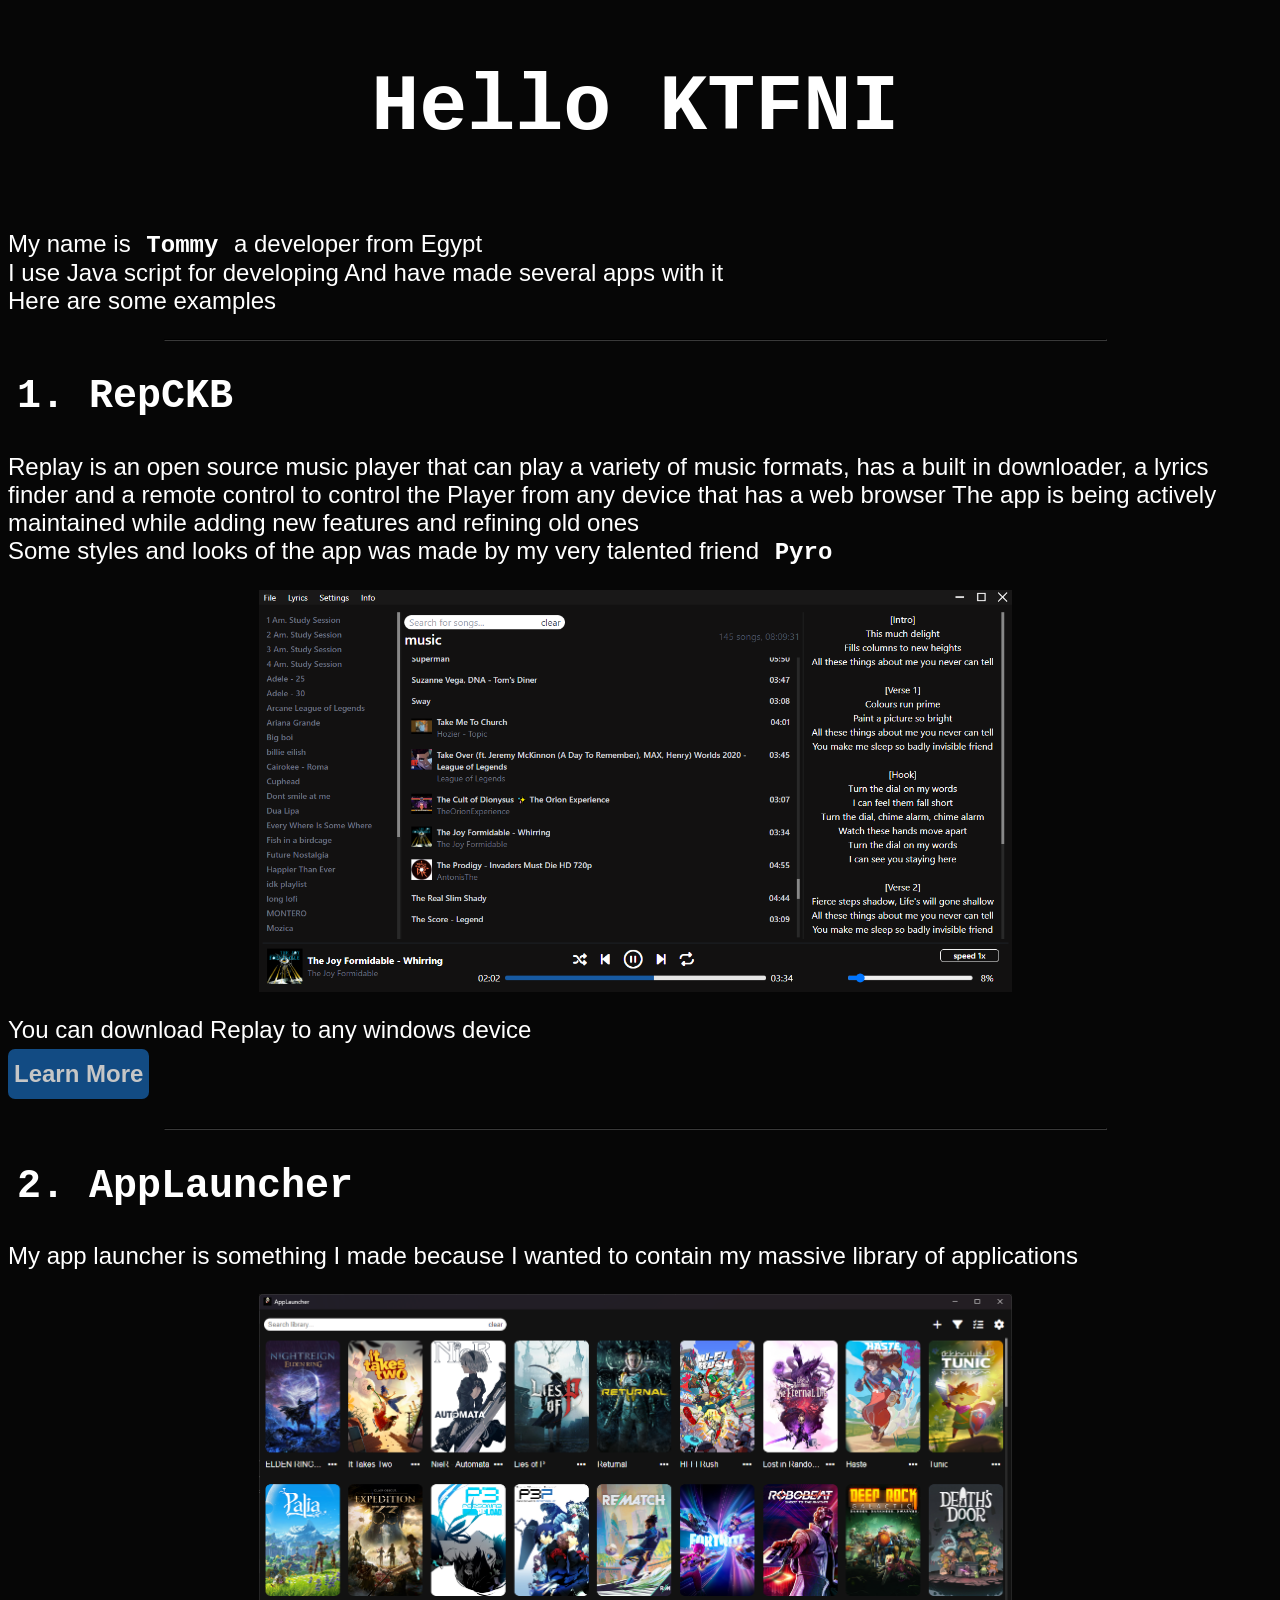
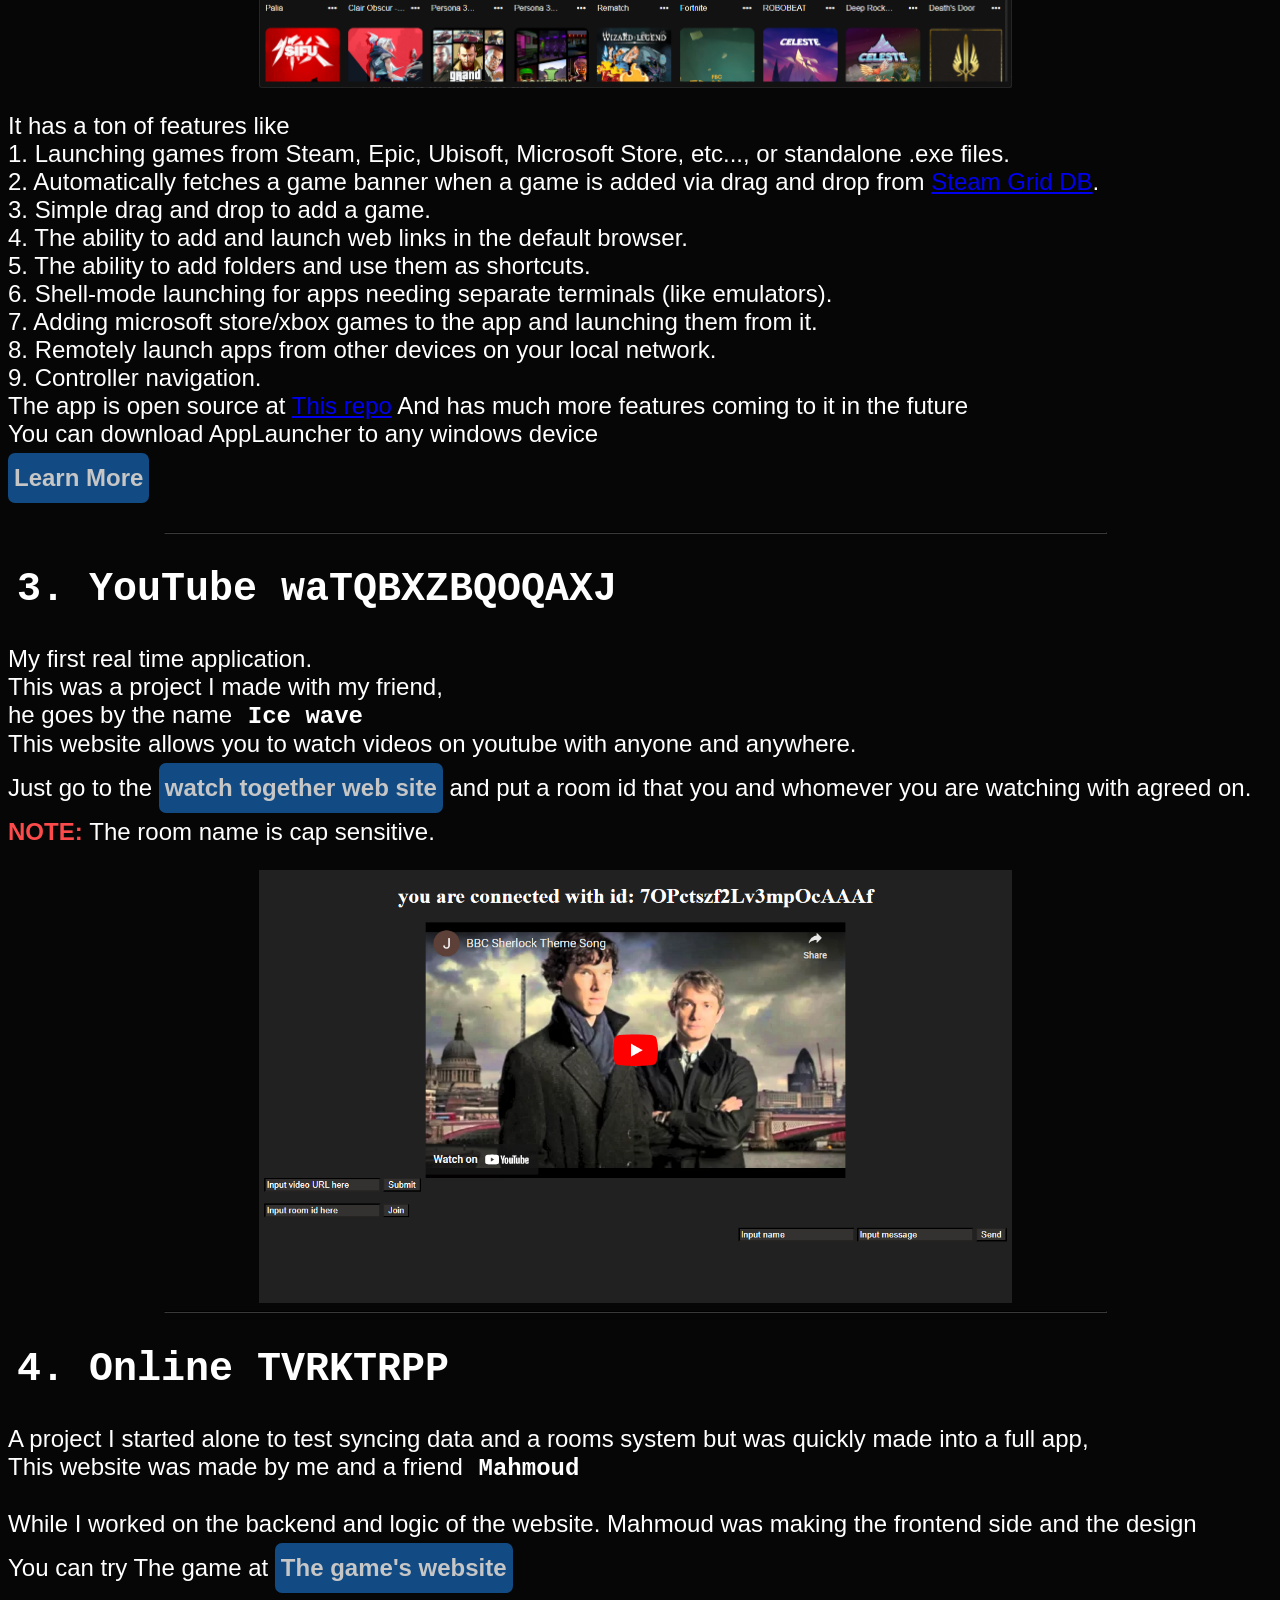
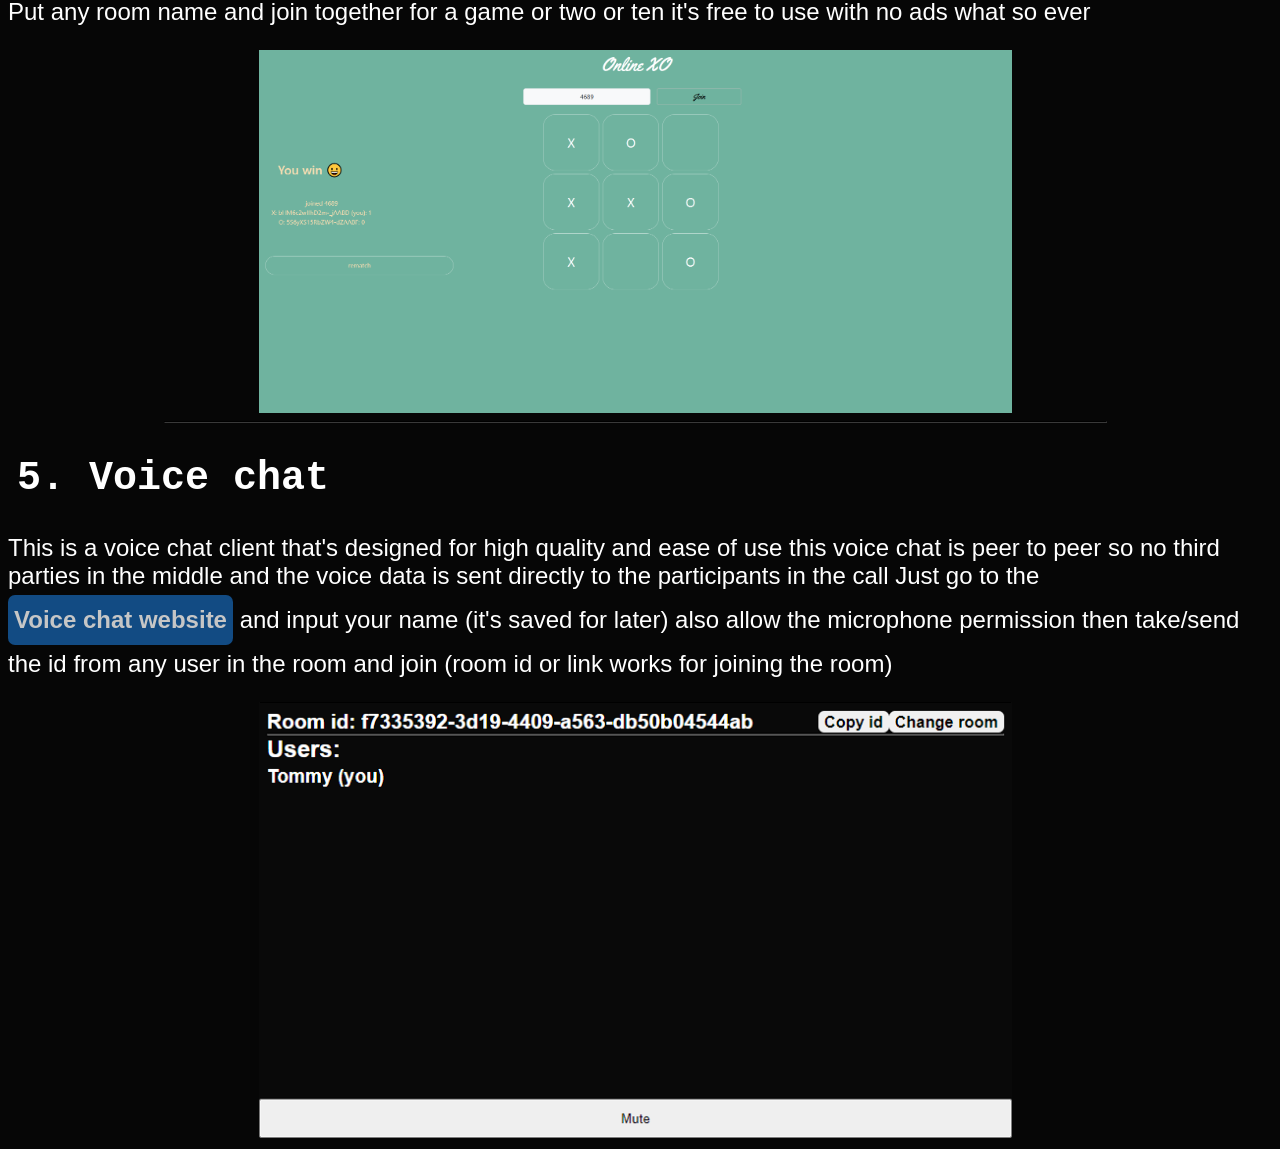
==== index.html @ 3b8153cd "initial" ====
<!DOCTYPE html>
<html lang="en">

<head>
    <meta charset="UTF-8">
    <meta http-equiv="X-UA-Compatible" content="IE=edge">
    <meta name="viewport" content="width=device-width, initial-scale=1.0">
    <title>Tommy's site</title>
    <style>
        body {
            background-color: rgb(6, 6, 6);
            height: 100%;
            width: 98%;
            color: white;
            overflow-wrap: anywhere;
            font-family: Arial, Helvetica, sans-serif;
            scroll-behavior: smooth;
        }

        .animation {
            font-family: "Space Mono", monospace;
            font-weight: 600;
            cursor: default;
            padding: 0rem clamp(0.2rem, 0.7vw, 3rem);
            border-radius: 5px;
            transition: 0.17s;
        }
    </style>
    <link rel="stylesheet" href="index.css">
    <script src="/script.js" defer></script>
</head>

<body>
    <div class="overlay hidden center" id="overlay">
        <div id="bg" class="center">
            <img id="appimg">
            <!-- <a id="applink">Go to website</a>
            <a id="imglink">See original</a> -->
        </div>
    </div>
    <div class="center">
        <h1 class="animation">Hello world</h1>
    </div>
    <div>
        <p>
            My name is <a class="animation">Tommy</a> a developer from Egypt<br>
            I use Java script for developing And have made several apps with it<br>
            Here are some examples
        </p>
    </div>
    <hr>
    <div>
        <div>
            <h2 id="replay" class="animation" onclick="redirectToReplayPage()" style="cursor: pointer;">1. Replay</h2>
        </div>
        <p>
            Replay is an open source music player that can play a variety of music formats, has a built in downloader, a
            lyrics finder and a remote control to control the Player from any device that has a web browser
            The app is being actively maintained while adding new features and refining old ones<br>
            Some styles and looks of the app was made by my very talented friend <a class="animation">Pyro</a>
        </p>
        <div class="center">
            <img src="/images/Replay.png" alt="Replay image" onclick="popupPhoto('Replay.png')"
                style="cursor: pointer;">
        </div>
        <p>
            You can download Replay to any windows device<br>
            <button onclick="redirectToReplayPage()">Learn More</button>
        </p>
    </div>
    <hr>
    <div>
        <div>
            <h2 id="launcher" class="animation" onclick="redirectToAppLauncherPage()" style="cursor: pointer;">2. AppLauncher</h2>
        </div>
        <p>
            My app launcher is something I made because I wanted to contain my massive library of applications
        </p>
        <div class="center">
            <img src="/images/AppLauncher.png" alt="AppLauncher image" onclick="popupPhoto('AppLauncher.png')"
                style="cursor: pointer;">
        </div>
        <p>
            It has a ton of features like <br>
            1. Launching games from Steam, Epic, Ubisoft, Microsoft Store, etc..., or standalone .exe files.<br>
            2. Automatically fetches a game banner when a game is added via drag and drop from <a href="https://www.steamgriddb.com/">Steam Grid DB</a>.<br>
            3. Simple drag and drop to add a game.<br>
            4. The ability to add and launch web links in the default browser.<br>
            5. The ability to add folders and use them as shortcuts.<br>
            6. Shell-mode launching for apps needing separate terminals (like emulators).<br>
            7. Adding microsoft store/xbox games to the app and launching them from it.<br>
            8. Remotely launch apps from other devices on your local network.<br>
            9. Controller navigation.<br>
            The app is open source at <a href="https://github.com/Tommy1250/AppLauncherUI">This repo</a> And has much
            more features coming to it in the future
            <br>
            You can download AppLauncher to any windows device<br>
            <button onclick="redirectToAppLauncherPage()">Learn More</button>
        </p>
    </div>
    <hr>
    <div>
        <div>
            <h2 id="wt" class="animation" onclick="redirectToWatchTogether()" style="cursor: pointer;">3. YouTube watch together
            </h2>
        </div>
        <p>
            My first real time application.<br>
            This was a project I made with my friend,<br>he goes by the name <a class="animation">Ice wave</a><br>
            This website allows you to watch videos on youtube with anyone and anywhere.<br>
            Just go to the <button onclick="redirectToWatchTogether()">watch together web site</button> and put a room
            id that you and whomever you are watching with agreed on.<br>
            <strong style="color: rgb(253, 75, 75);">NOTE: </strong> The room name is cap sensitive.
        </p>
        <div class="center">
            <img src="/images/watchtogether.png" alt="Watch together image" onclick="popupPhoto('watchtogether.png')"
                style="cursor: pointer;">
        </div>
    </div>
    <hr>
    <div>
        <div>
            <h2 id="xo" class="animation" onclick="redirectToTikTakToe()" style="cursor: pointer;">4. Online tiktakto
            </h2>
        </div>
        <p>
            A project I started alone to test syncing data and a rooms system but was quickly made into a full
            app,<br>This website was made by me and a friend <a class="animation">Mahmoud</a><br>
            <br>While I worked on the backend and logic of the website. Mahmoud was making the frontend side and the
            design<br>
            You can try The game at <button onclick="redirectToTikTakToe()">The game's website</button><br>
            Put any room name and join together for a game or two or ten it's free to use with no ads what so ever
        </p>
        <div class="center">
            <img src="/images/tiktaktoe.png" alt="tic tac to image" onclick="popupPhoto('tiktaktoe.png')"
                style="cursor: pointer;">
        </div>
    </div>
    <hr>
    <div>
        <h2 id="vc" class="animation" onclick="redirectToVoice()" style="cursor: pointer;" data-played="true">5. Voice chat</h2>
        <p>
            This is a voice chat client that's designed for high quality and ease of use
            this voice chat is peer to peer so no third parties in the middle and the voice data is sent directly to the
            participants in the call
            Just go to the <button onclick="redirectToVoice()">Voice chat website</button> and input your name (it's
            saved for later) also allow the microphone permission
            then take/send the id from any user in the room and join (room id or link works for joining the room)
        </p>
        <div class="center">
            <img src="/images/voice.png" alt="voice chat client image" onclick="popupPhoto('voice.png')"
                style="cursor: pointer;">
        </div>
    </div>
</body>

</html>
---- index.css ----
.center {
    display: grid;
    place-items: center;
    margin: 0rem;
}

h1 {
    font-size: 5rem;
}

h2 {
    display: flex;
    font-size: 2.5rem;
    width: fit-content;
}

a,
p {
    font-size: 1.5rem;
    padding: 0rem;
}

img {
    width: 60%;
}

.bigImg {
    width: 90%;
    max-width: 1334px;
}

hr {
    border-color: #393939;
    width: 75%;
}

.overlay {
    width: 100%;
    height: 100%;
    position: fixed;
    top: 50%;
    left: 50%;
    transform: translate(-50%, -50%) scale(0);
    background-color: #09090976;
    z-index: 4;
    position: absolute;
    transition: transform 0.2s;
}

.overlay > #bg {
    z-index: 5;
    width: 100%;
    height: 100%;
}

.overlay > #bg > img {
    width: 85dvw;
    z-index: 10;
}

.overlay > a:link, a:visited {
    color: white;
    cursor: pointer;
    text-decoration: underline;
}

.overlay > a:link:active, a:visited:active {
    color: rgb(189, 189, 189);
}

.overlay.visible {
    transform: translate(-50%, -50%) scale(1);
}

.hidden {
    display: none;
}

.contain {
    box-sizing: border-box;
}

.animation:active,
.animation:focus,
.animation:hover {
    background-color: rgb(231, 231, 231);
    color: black;
}

button {
    height: 50px;
    background-color: rgba(30, 144, 255, 0.5);
    transition: 0.2s;
    border: none;
    border-radius: 7px;
    font-size: 1.5rem;
    font-weight: 600;
    margin-top: 5px;
    margin-bottom: 5px;
    color: rgb(198, 198, 198);
    cursor: pointer;
}

button:focus,
button:hover {
    background-color: rgba(30, 144, 255, 0.7);
    color: white;
}

button:active {
    background-color: rgba(30, 144, 255, 1);
    color: white;
}

::-webkit-scrollbar {
    width: 5px;
    height: 5px;
    margin: 2px;
    transition: 0.2s;
}

/* Track */
::-webkit-scrollbar-track {
    background: #292929; 
}

::-webkit-scrollbar-track-piece {
    background: #292929;
}
    
/* Handle */
::-webkit-scrollbar-thumb {
    background: #888; 
}

/* Handle on hover */
::-webkit-scrollbar-thumb:hover {
    background: #555; 
}
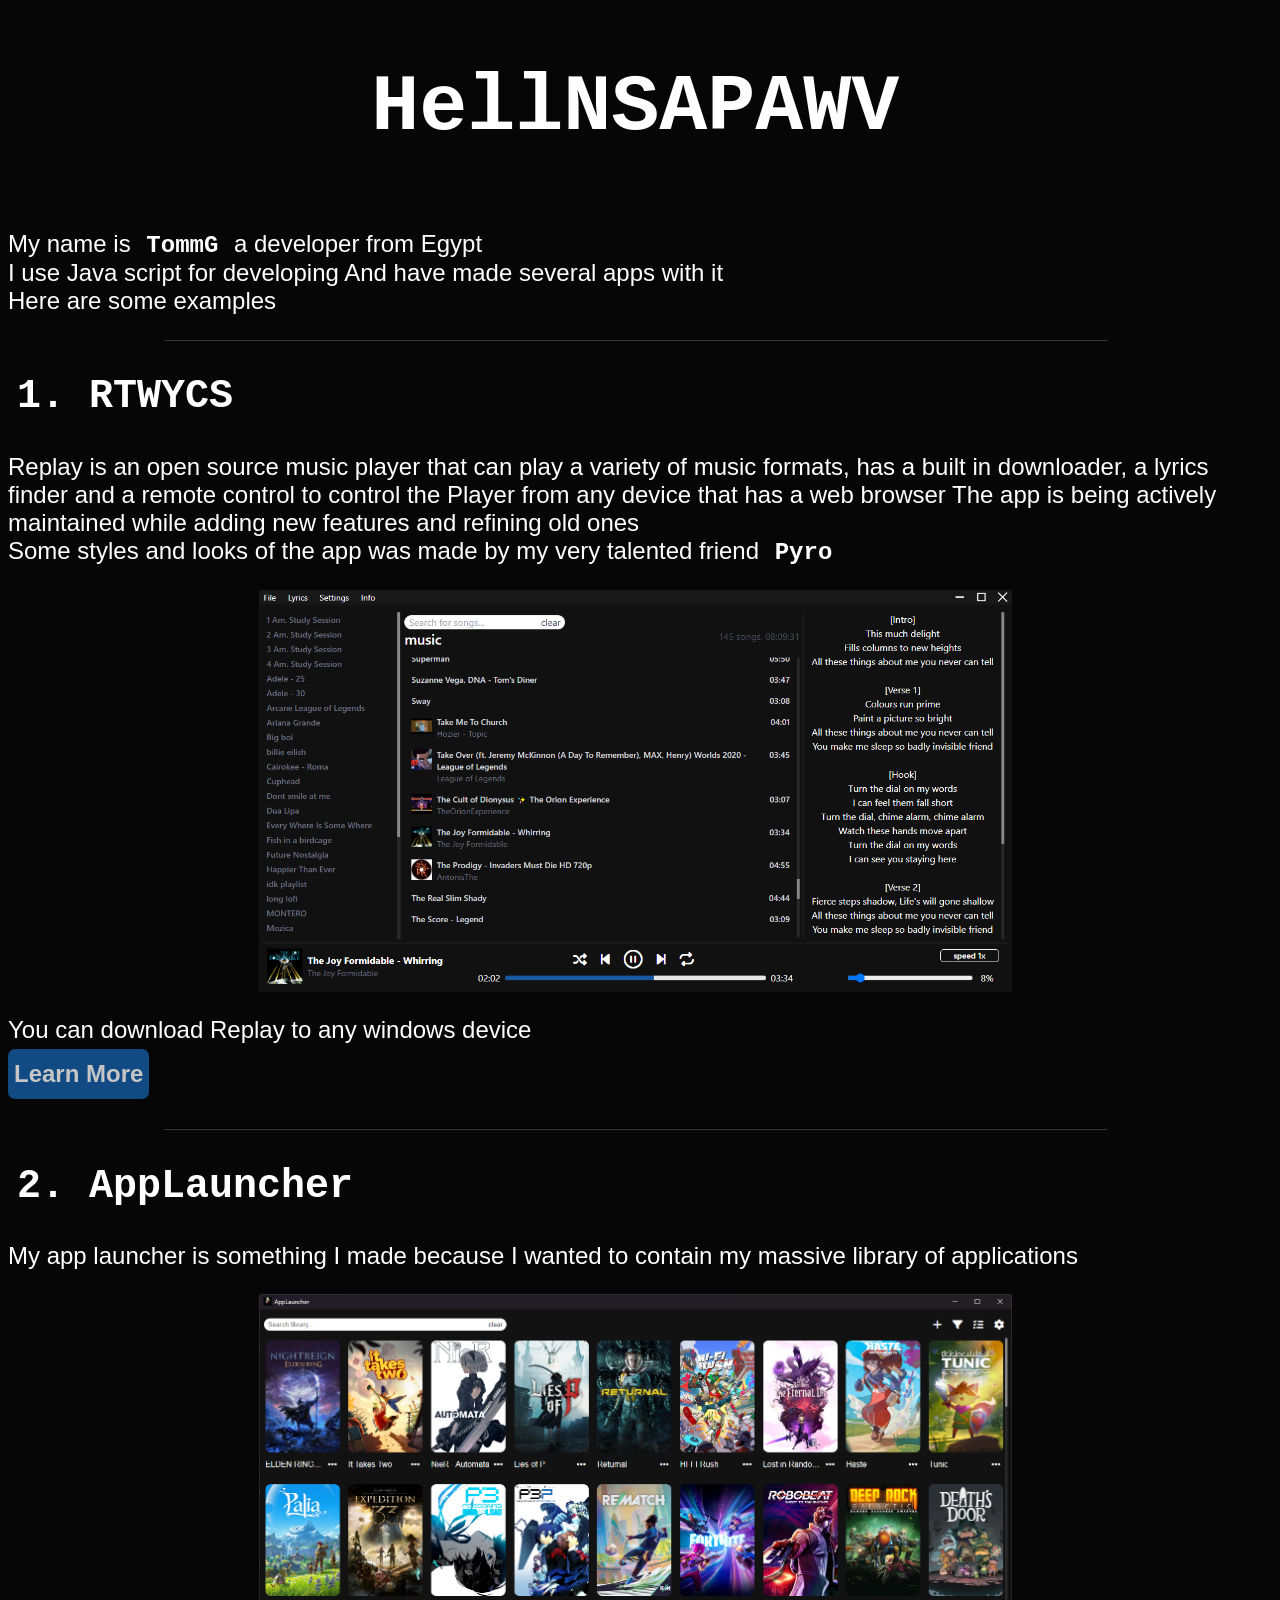
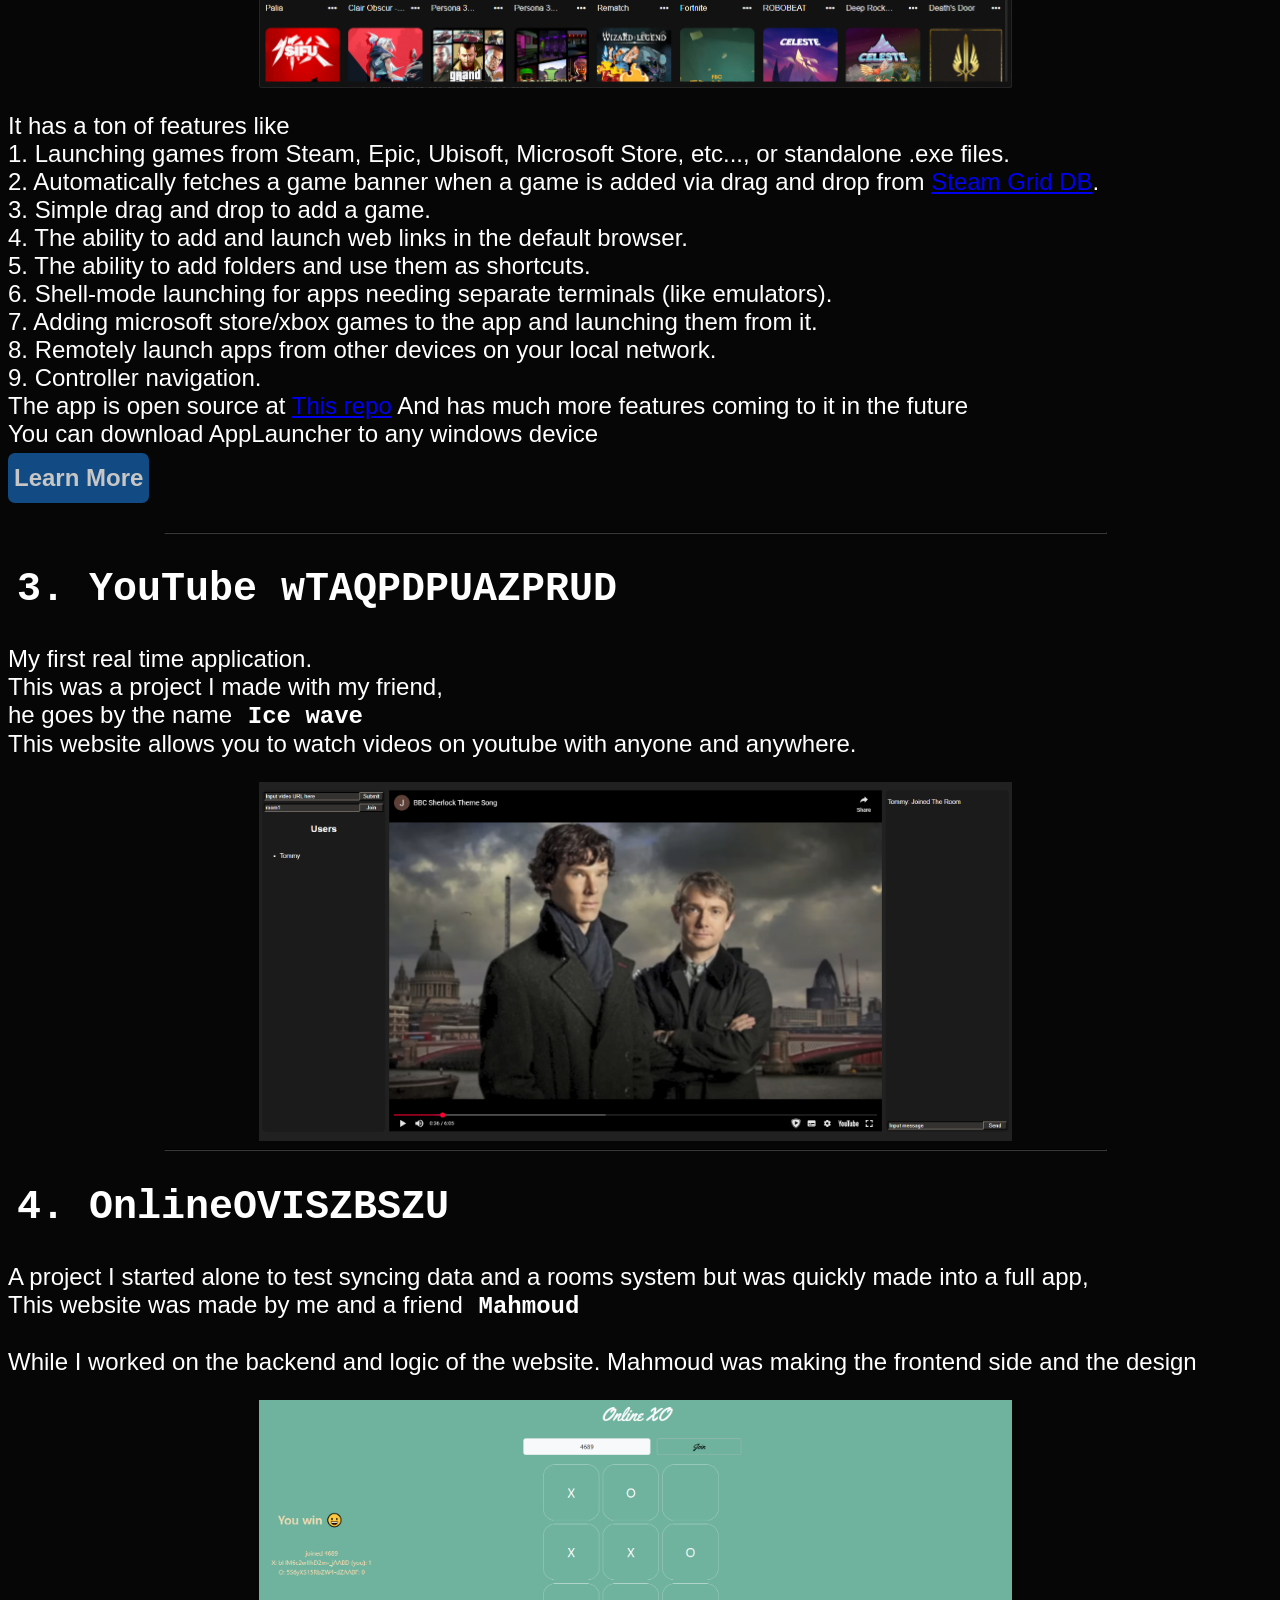
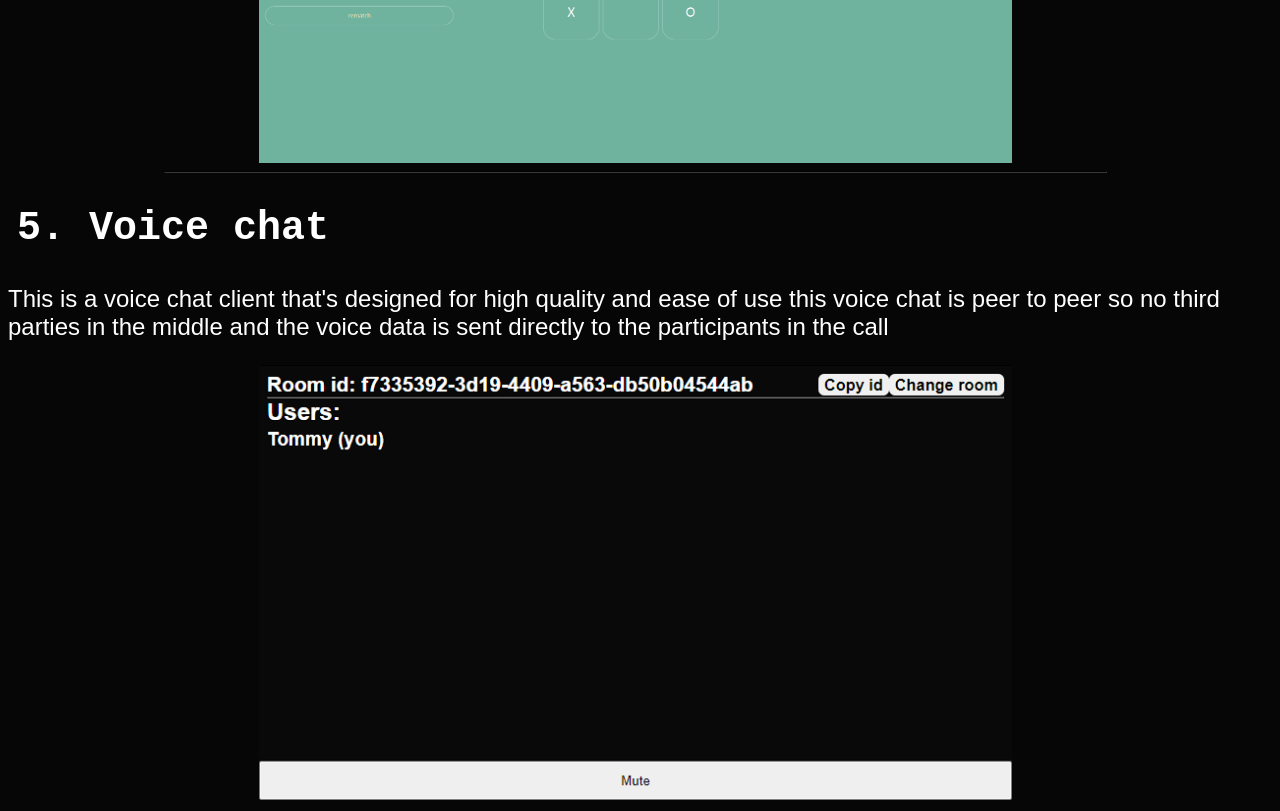
==== commit 52a063b2: "removed useless redirects" ====
--- a/index.html
+++ b/index.html
@@ -108,9 +108,9 @@
             My first real time application.<br>
             This was a project I made with my friend,<br>he goes by the name <a class="animation">Ice wave</a><br>
             This website allows you to watch videos on youtube with anyone and anywhere.<br>
-            Just go to the <button onclick="redirectToWatchTogether()">watch together web site</button> and put a room
+            <!-- Just go to the <button onclick="redirectToWatchTogether()">watch together web site</button> and put a room
             id that you and whomever you are watching with agreed on.<br>
-            <strong style="color: rgb(253, 75, 75);">NOTE: </strong> The room name is cap sensitive.
+            <strong style="color: rgb(253, 75, 75);">NOTE: </strong> The room name is cap sensitive. -->
         </p>
         <div class="center">
             <img src="/images/watchtogether.png" alt="Watch together image" onclick="popupPhoto('watchtogether.png')"
@@ -128,8 +128,8 @@
             app,<br>This website was made by me and a friend <a class="animation">Mahmoud</a><br>
             <br>While I worked on the backend and logic of the website. Mahmoud was making the frontend side and the
             design<br>
-            You can try The game at <button onclick="redirectToTikTakToe()">The game's website</button><br>
-            Put any room name and join together for a game or two or ten it's free to use with no ads what so ever
+            <!-- You can try The game at <button onclick="redirectToTikTakToe()">The game's website</button><br>
+            Put any room name and join together for a game or two or ten it's free to use with no ads what so ever -->
         </p>
         <div class="center">
             <img src="/images/tiktaktoe.png" alt="tic tac to image" onclick="popupPhoto('tiktaktoe.png')"
@@ -143,9 +143,9 @@
             This is a voice chat client that's designed for high quality and ease of use
             this voice chat is peer to peer so no third parties in the middle and the voice data is sent directly to the
             participants in the call
-            Just go to the <button onclick="redirectToVoice()">Voice chat website</button> and input your name (it's
+            <!-- Just go to the <button onclick="redirectToVoice()">Voice chat website</button> and input your name (it's
             saved for later) also allow the microphone permission
-            then take/send the id from any user in the room and join (room id or link works for joining the room)
+            then take/send the id from any user in the room and join (room id or link works for joining the room) -->
         </p>
         <div class="center">
             <img src="/images/voice.png" alt="voice chat client image" onclick="popupPhoto('voice.png')"
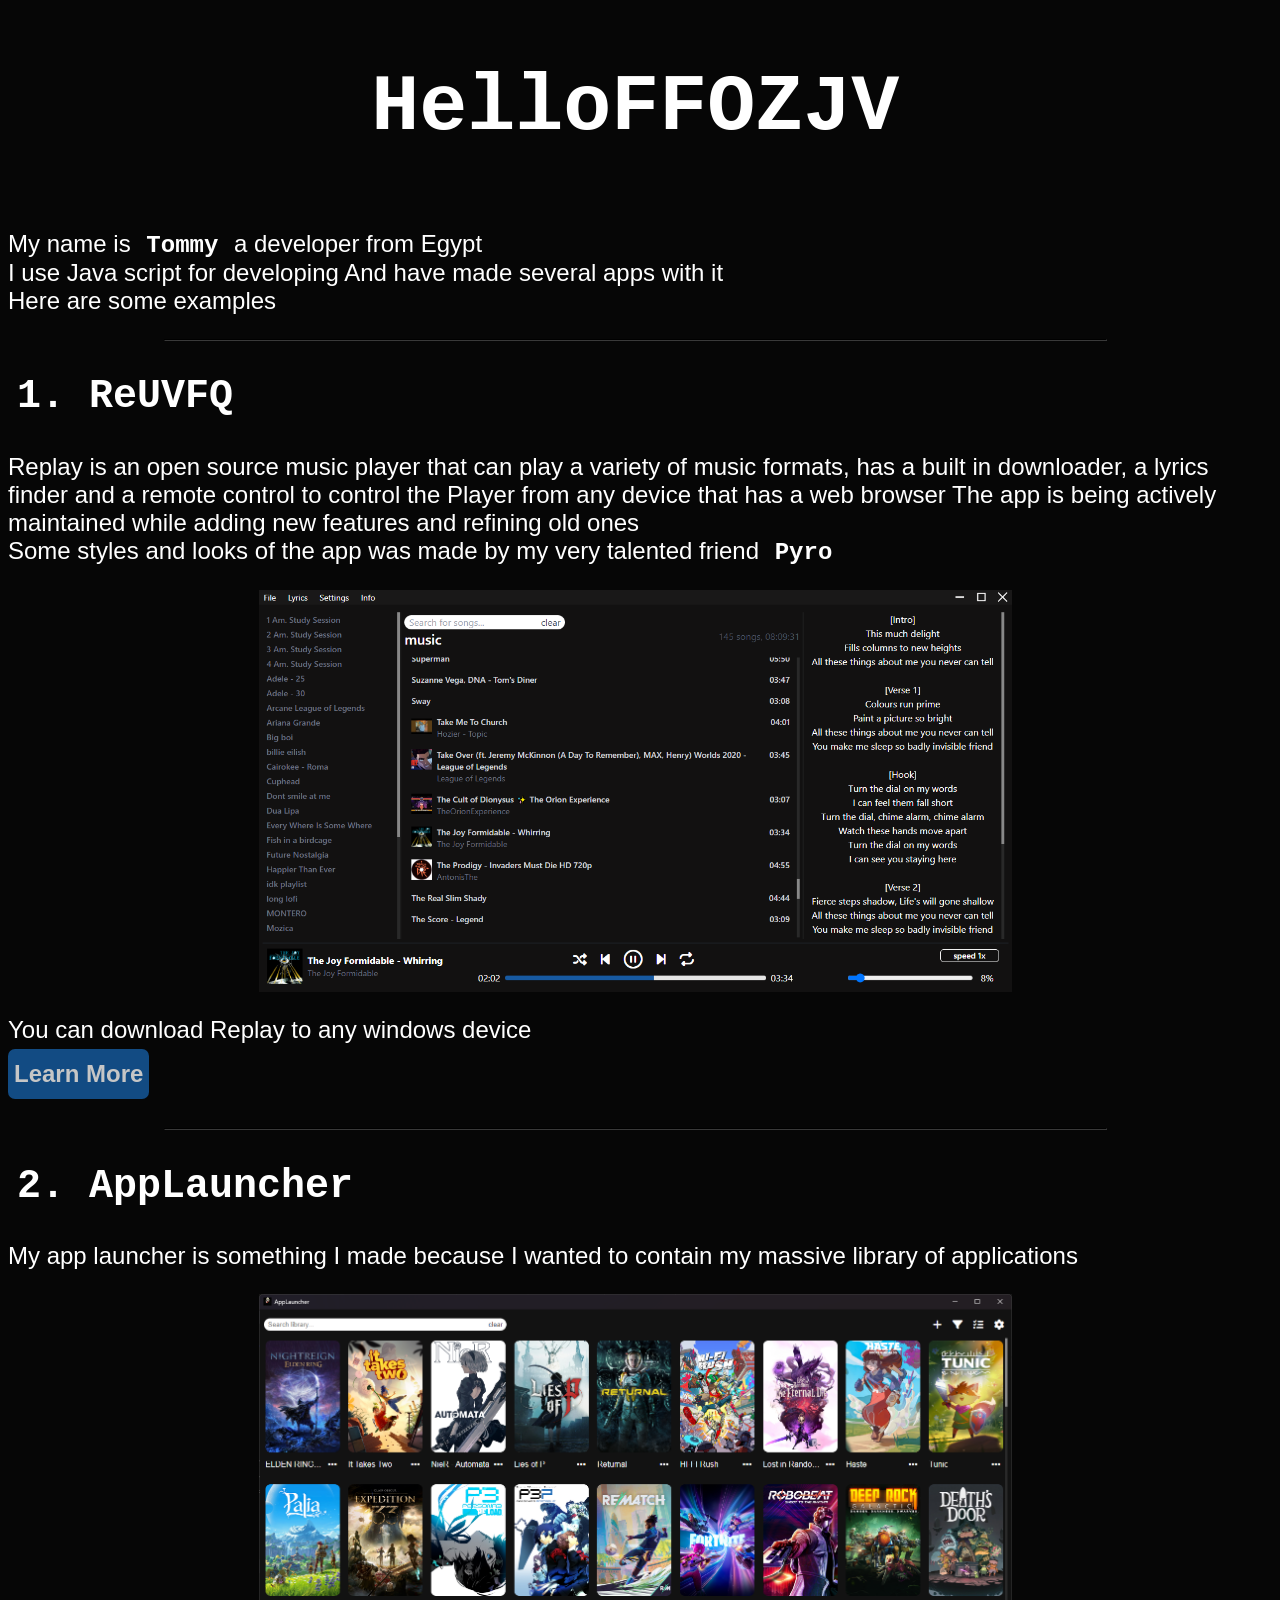
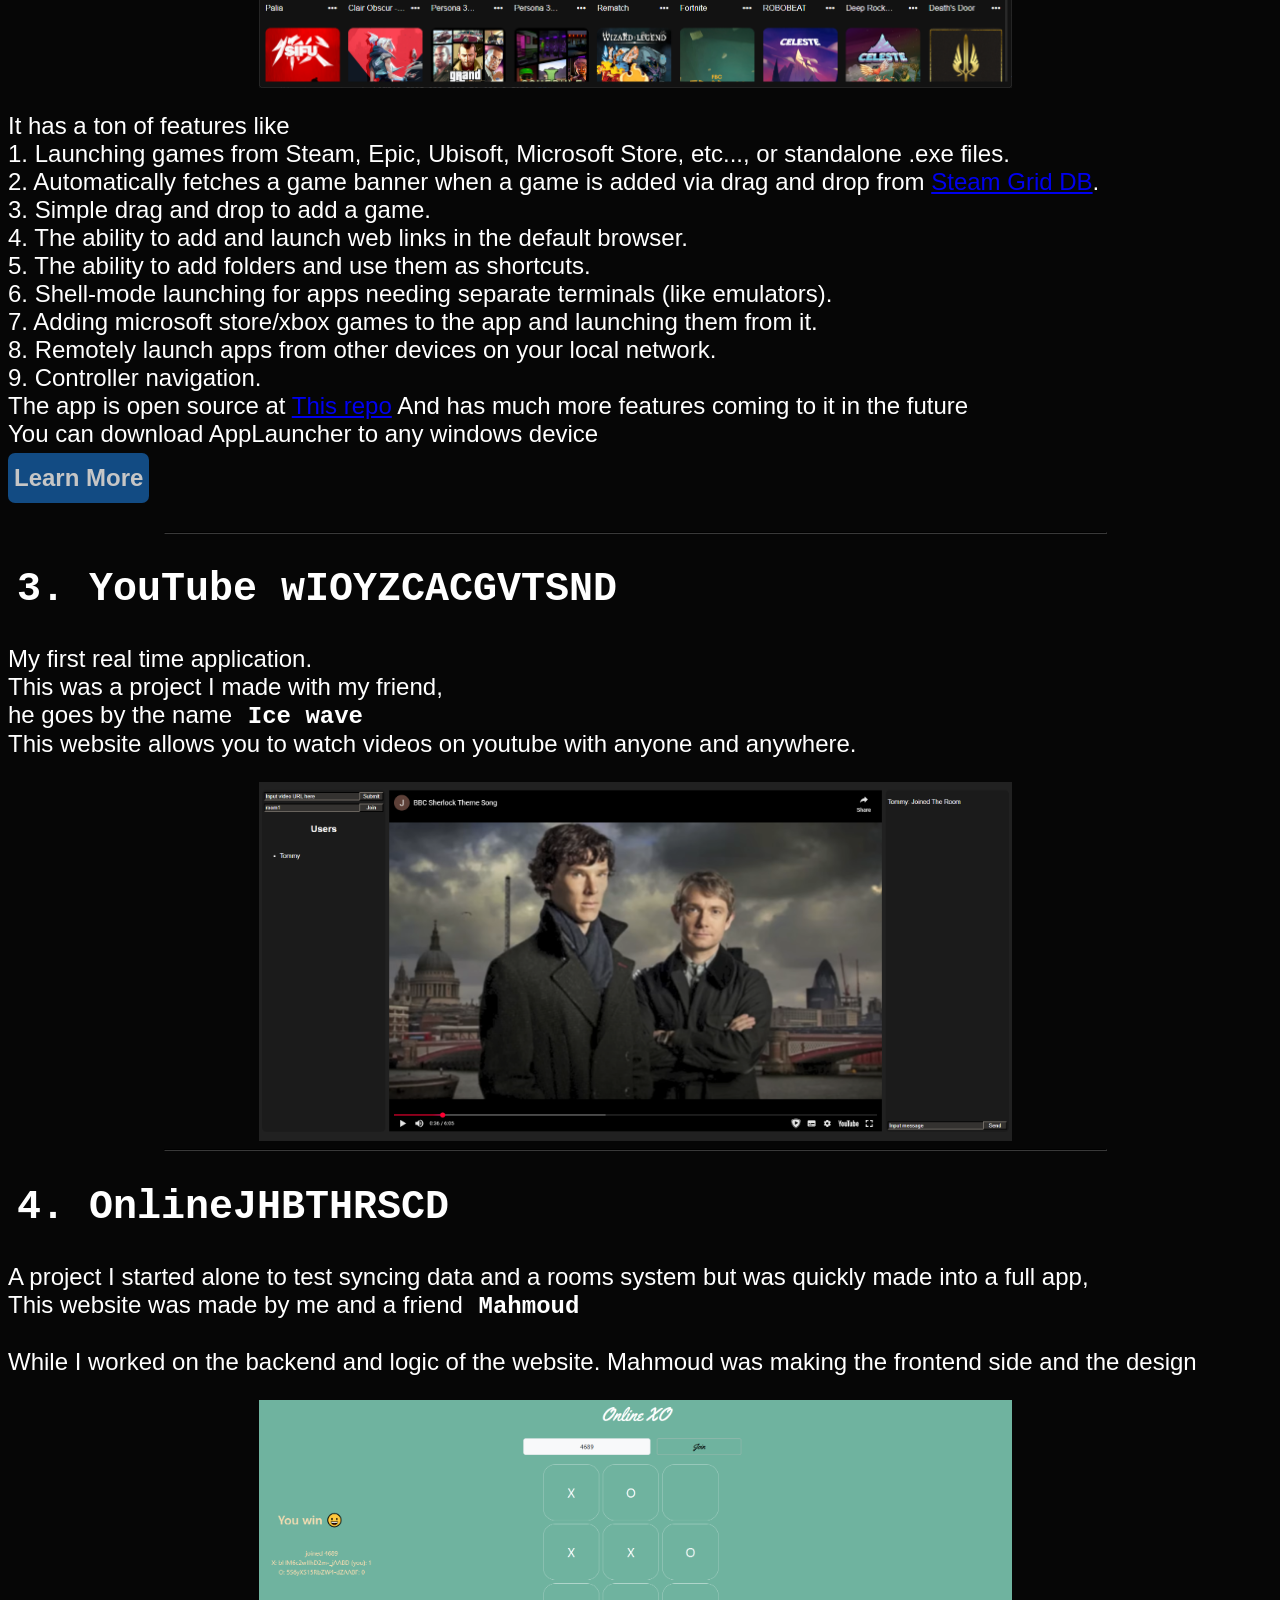
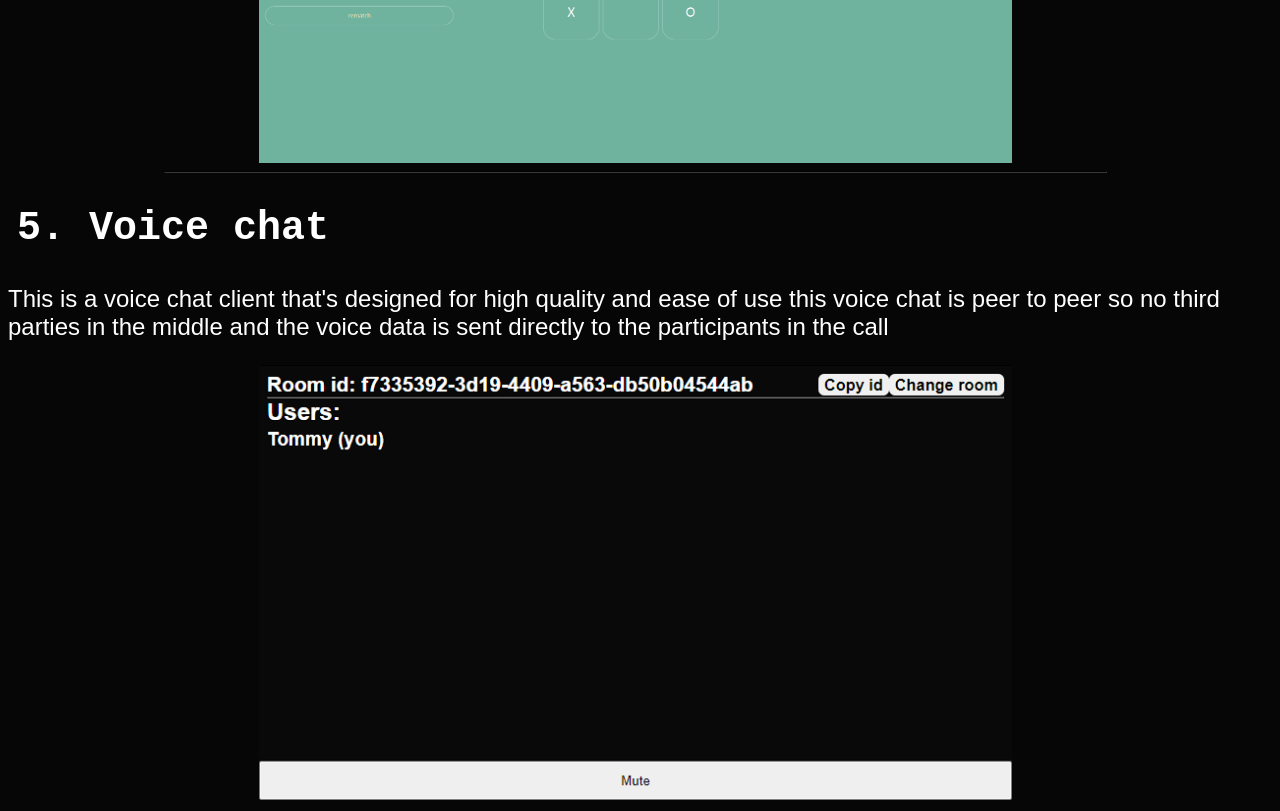
==== commit 6485e33b: "rebranding and changed urls" ====
--- a/index.html
+++ b/index.html
@@ -5,7 +5,7 @@
     <meta charset="UTF-8">
     <meta http-equiv="X-UA-Compatible" content="IE=edge">
     <meta name="viewport" content="width=device-width, initial-scale=1.0">
-    <title>Tommy's site</title>
+    <title>Portfolio - Tommy's site</title>
     <style>
         body {
             background-color: rgb(6, 6, 6);
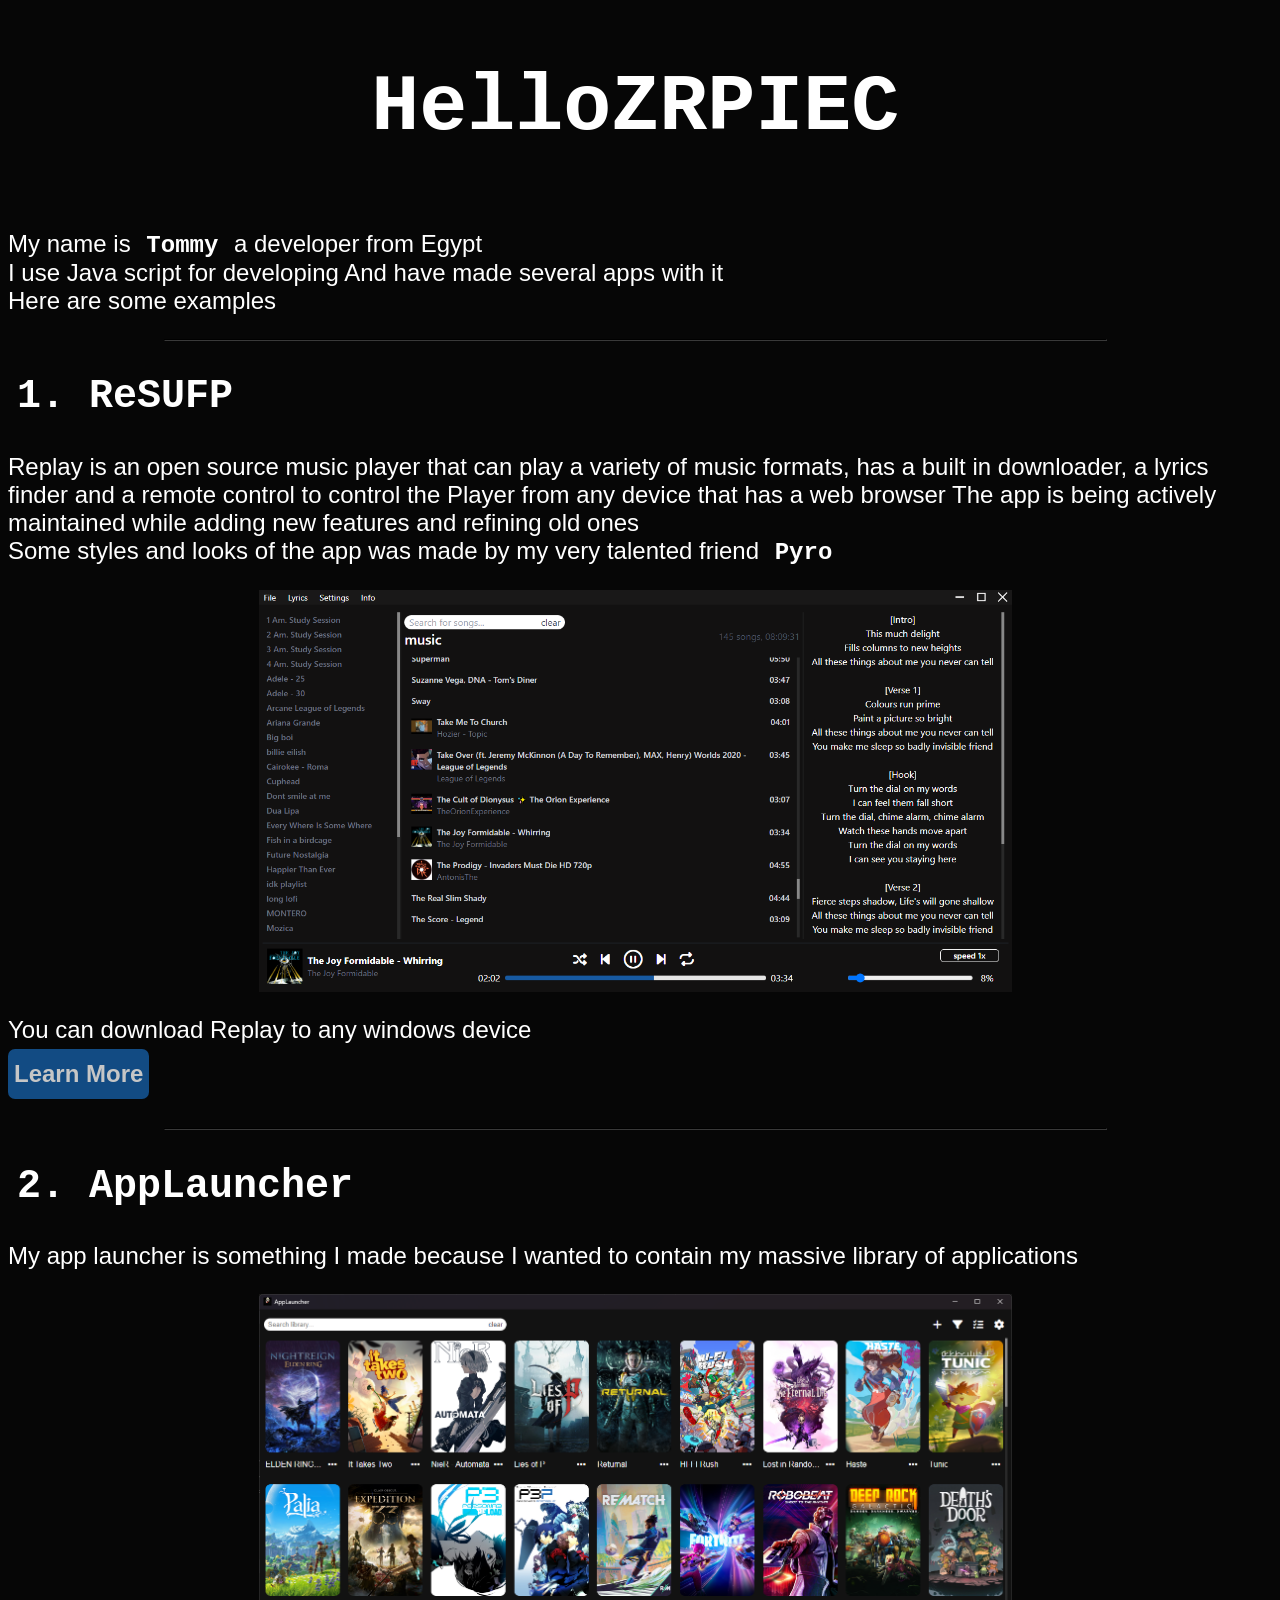
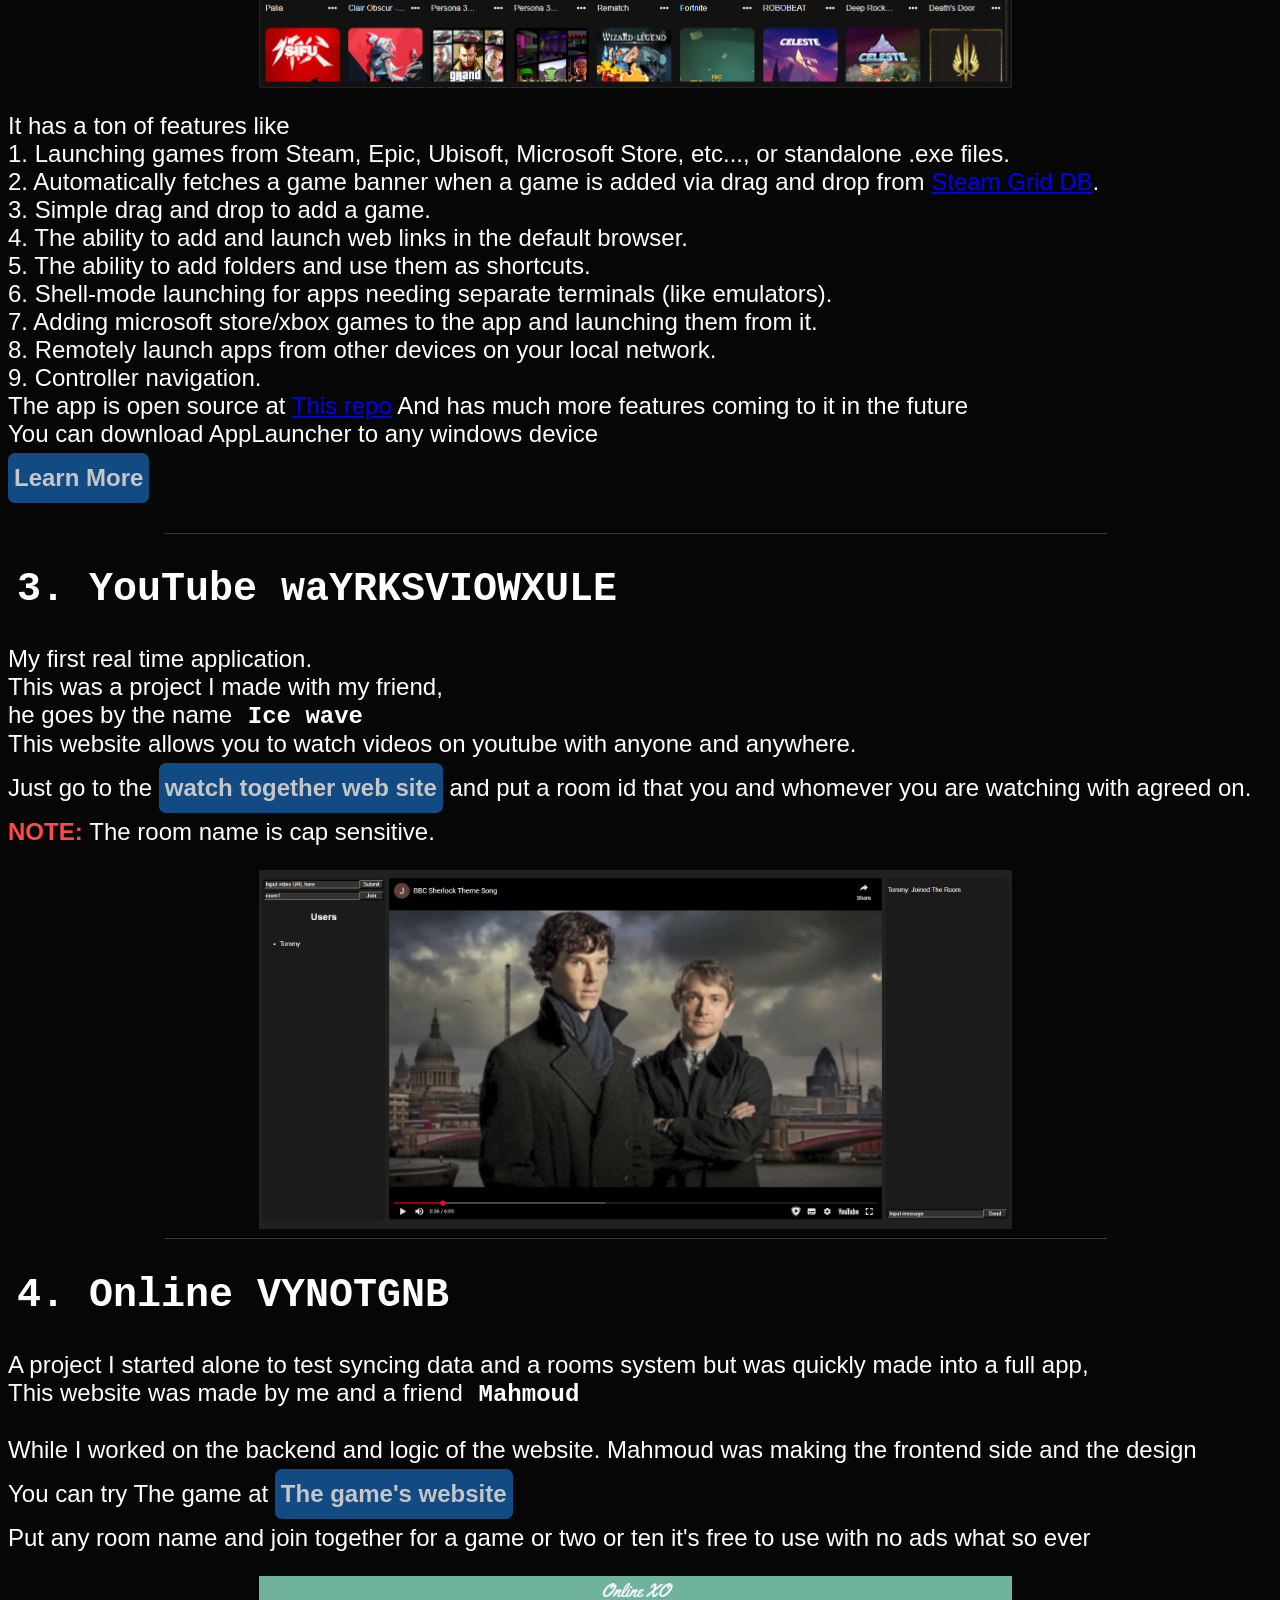
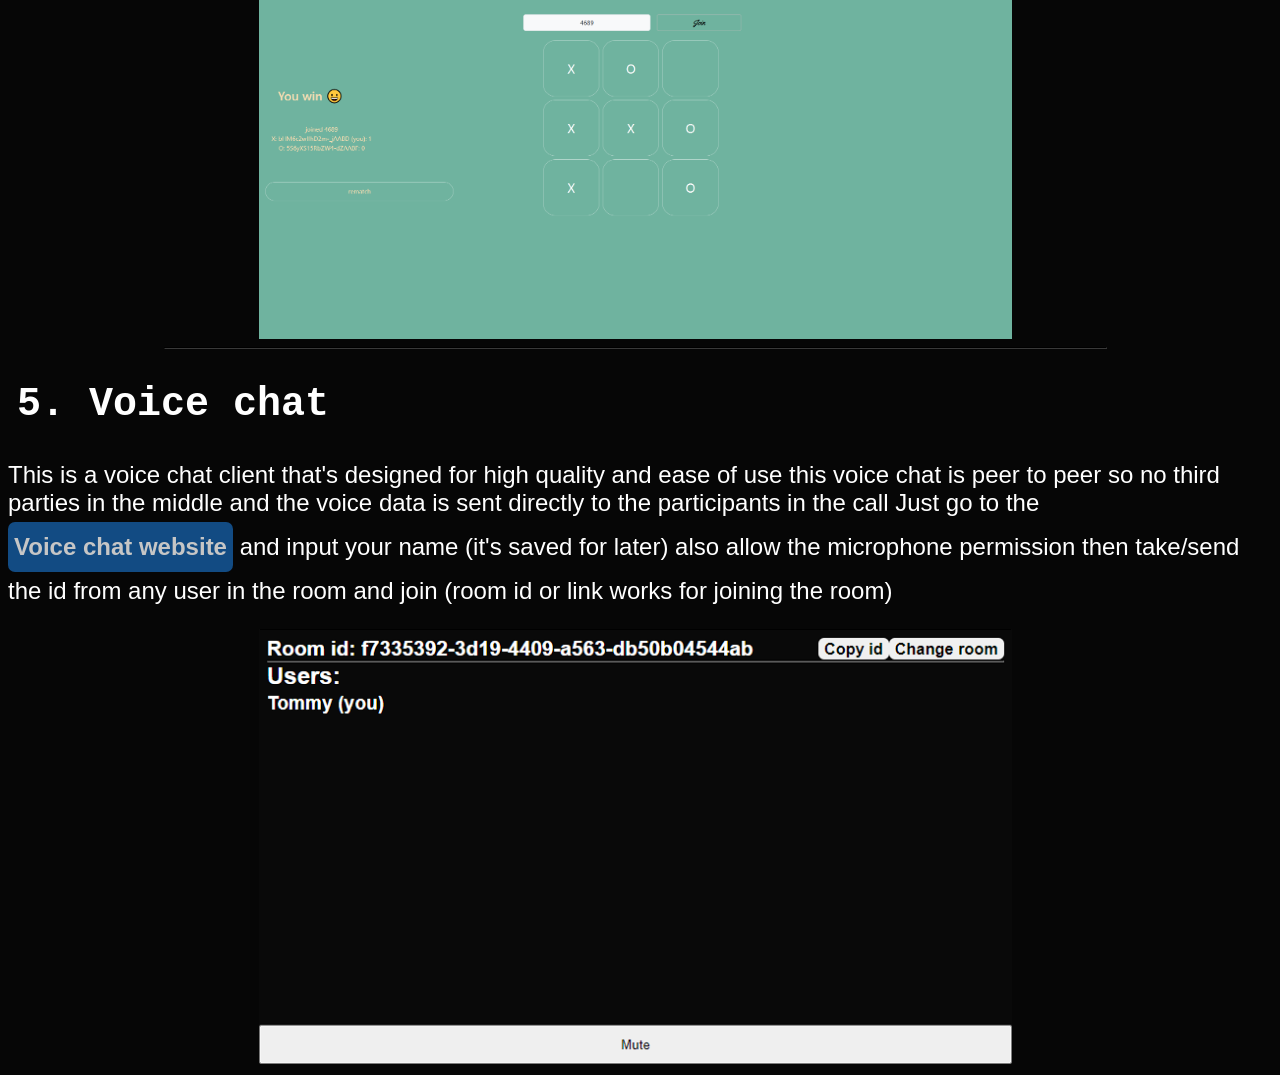
==== commit 22bc9aee: "restore stuff" ====
--- a/index.html
+++ b/index.html
@@ -108,9 +108,9 @@
             My first real time application.<br>
             This was a project I made with my friend,<br>he goes by the name <a class="animation">Ice wave</a><br>
             This website allows you to watch videos on youtube with anyone and anywhere.<br>
-            <!-- Just go to the <button onclick="redirectToWatchTogether()">watch together web site</button> and put a room
+            Just go to the <button onclick="redirectToWatchTogether()">watch together web site</button> and put a room
             id that you and whomever you are watching with agreed on.<br>
-            <strong style="color: rgb(253, 75, 75);">NOTE: </strong> The room name is cap sensitive. -->
+            <strong style="color: rgb(253, 75, 75);">NOTE: </strong> The room name is cap sensitive.
         </p>
         <div class="center">
             <img src="/images/watchtogether.png" alt="Watch together image" onclick="popupPhoto('watchtogether.png')"
@@ -128,8 +128,8 @@
             app,<br>This website was made by me and a friend <a class="animation">Mahmoud</a><br>
             <br>While I worked on the backend and logic of the website. Mahmoud was making the frontend side and the
             design<br>
-            <!-- You can try The game at <button onclick="redirectToTikTakToe()">The game's website</button><br>
-            Put any room name and join together for a game or two or ten it's free to use with no ads what so ever -->
+            You can try The game at <button onclick="redirectToTikTakToe()">The game's website</button><br>
+            Put any room name and join together for a game or two or ten it's free to use with no ads what so ever
         </p>
         <div class="center">
             <img src="/images/tiktaktoe.png" alt="tic tac to image" onclick="popupPhoto('tiktaktoe.png')"
@@ -143,9 +143,9 @@
             This is a voice chat client that's designed for high quality and ease of use
             this voice chat is peer to peer so no third parties in the middle and the voice data is sent directly to the
             participants in the call
-            <!-- Just go to the <button onclick="redirectToVoice()">Voice chat website</button> and input your name (it's
+            Just go to the <button onclick="redirectToVoice()">Voice chat website</button> and input your name (it's
             saved for later) also allow the microphone permission
-            then take/send the id from any user in the room and join (room id or link works for joining the room) -->
+            then take/send the id from any user in the room and join (room id or link works for joining the room)
         </p>
         <div class="center">
             <img src="/images/voice.png" alt="voice chat client image" onclick="popupPhoto('voice.png')"
